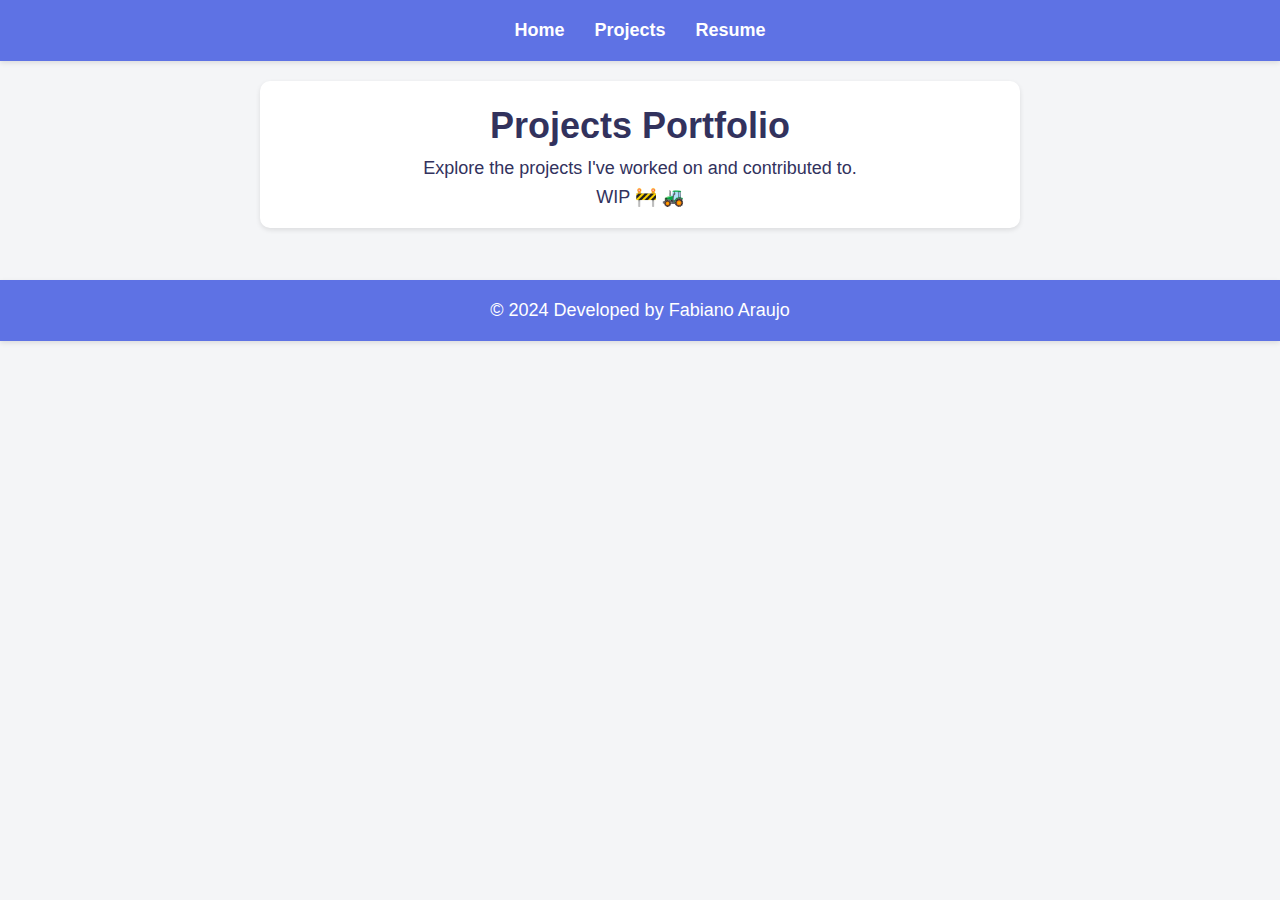
==== projects.html @ 5afb22af "Reverse" ====
<!DOCTYPE html>
<html lang="en">
<head>
    <meta charset="UTF-8">
    <meta name="viewport" content="width=device-width, initial-scale=1.0">
    <title>Projects</title>
    <link rel="stylesheet" href="css/style.css">
    <link rel="shortcut icon" type="image/x-icon" href="images/favicon.ico">
    <link rel="apple-touch-icon" href="images/apple-touch-icon.png">
</head>
<body>
    <header>
        <nav>
            <ul>
                <li><a href="index.html">Home</a></li>
                <li><a href="projects.html">Projects</a></li>
                <li><a href="resume.html">Resume</a></li>
            </ul>
        </nav>
    </header>
    <main>
        <section id="centered">
            <h1>Projects Portfolio</h1>
            <p>Explore the projects I've worked on and contributed to.</p>
            <p>WIP 🚧 🚜</p>
            <div id="projects-list">
                <!-- Dynamic projects will be loaded here -->
            </div>
        </section>
    </main>
    <footer>
        <p>© 2024 Developed by Fabiano Araujo</p>
    </footer>
    <script src="js/script.js"></script>
</body>
</html>
---- css/style.css ----
:root {
    --primary-color: #5E72E4;
    --secondary-color: #2DCE89;
    --background-color: #F4F5F7;
    --text-color: #32325D;
    --white: #FFFFFF;
    --shadow-color: rgba(0,0,0,0.1);
}

* {
    margin: 0;
    padding: 0;
    box-sizing: border-box;
}

body {
    font-family: 'Helvetica Neue', Arial, sans-serif;
    color: var(--text-color);
    background-color: var(--background-color);
    line-height: 1.6;
}

header, footer {
    color: var(--white);
    background-color: var(--primary-color);
    padding: 1rem 0;
    box-shadow: 0 2px 5px var(--shadow-color);
}

header nav ul, footer {
    list-style: none;
    display: flex;
    justify-content: center;
    text-align: center;
}

header nav ul li, footer p {
    margin: 0 15px;
}

header nav ul li a {
    text-decoration: none;
    color: var(--white);
    font-weight: bold;
    transition: color 0.3s;
}

header nav ul li a:hover {
    color: var(--secondary-color);
    text-decoration: underline;
}

main {
    max-width: 800px;
    margin: 0 auto;
    padding: 20px;
}

/* Increased indentation for list items */
main li {
    margin-left: 30px;  /* Adjust as needed for desired indentation */
}

section {
    margin-bottom: 2rem;
    padding: 1rem;
    background-color: var(--white);
    box-shadow: 0 2px 5px var(--shadow-color);
    border-radius: 10px;
}

@media (max-width: 800px) {
    main {
        max-width: 95%;
        padding: 10px;
    }
}

@media (max-width: 500px) {
    main {
        padding: 5px;
    }
}

@media (min-width: 768px) {
    body {
        font-size: 18px;
    }
}

@media (max-width: 767px) {
    header nav ul {
        flex-direction: column;
    }

    header nav ul li {
        margin-bottom: 0.5rem;
    }
}

/* Text alignment classes */
#leftAligned {
    text-align: left;
}

#centered {
    text-align: center;
}

.spaced {
    margin-top: 20px; /* Adjust the value to control the amount of spacing */
}
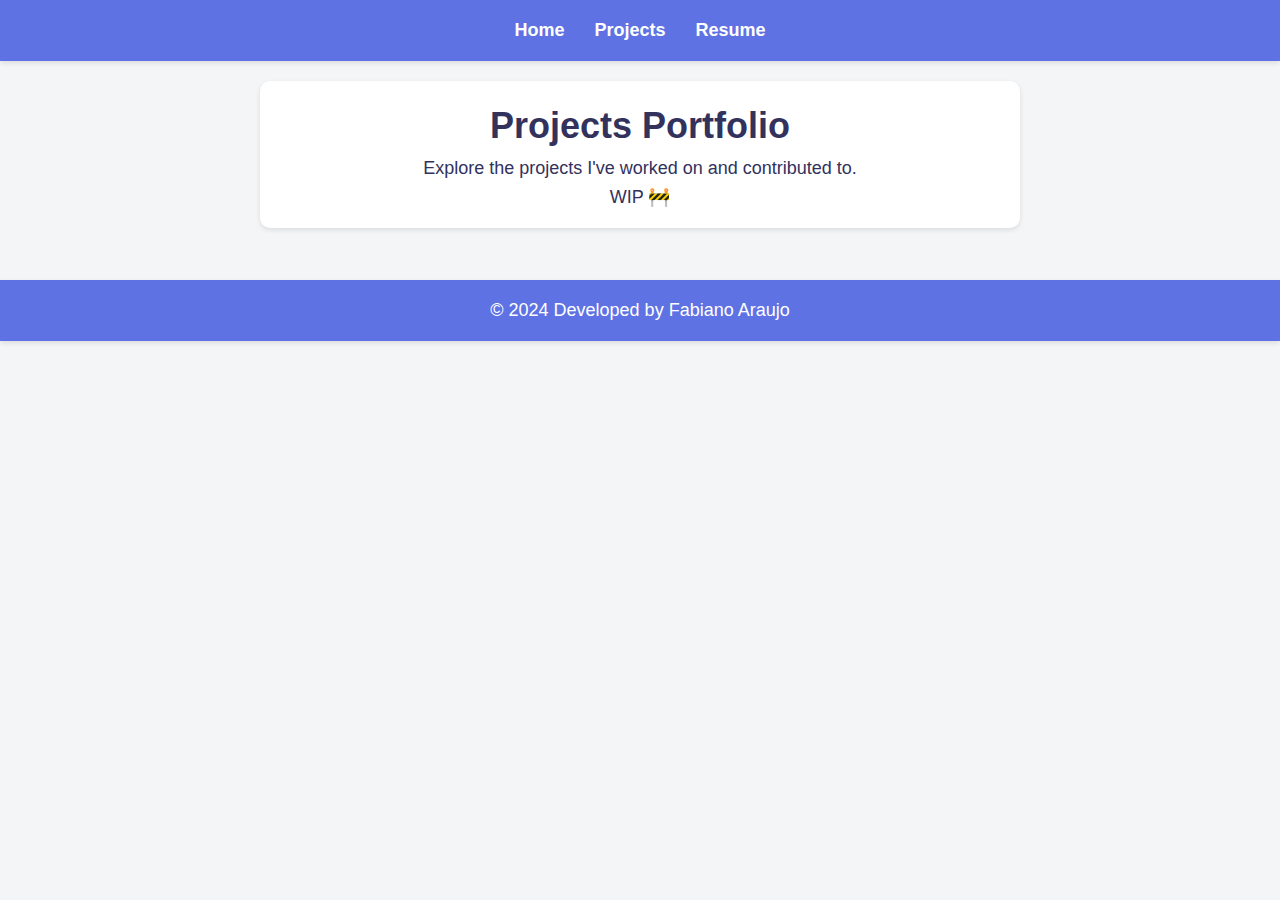
==== commit fa3cb362: "Reverse" ====
--- a/projects.html
+++ b/projects.html
@@ -22,7 +22,7 @@
         <section id="centered">
             <h1>Projects Portfolio</h1>
             <p>Explore the projects I've worked on and contributed to.</p>
-            <p>WIP 🚧 🚜</p>
+            <p>WIP 🚧</p>
             <div id="projects-list">
                 <!-- Dynamic projects will be loaded here -->
             </div>
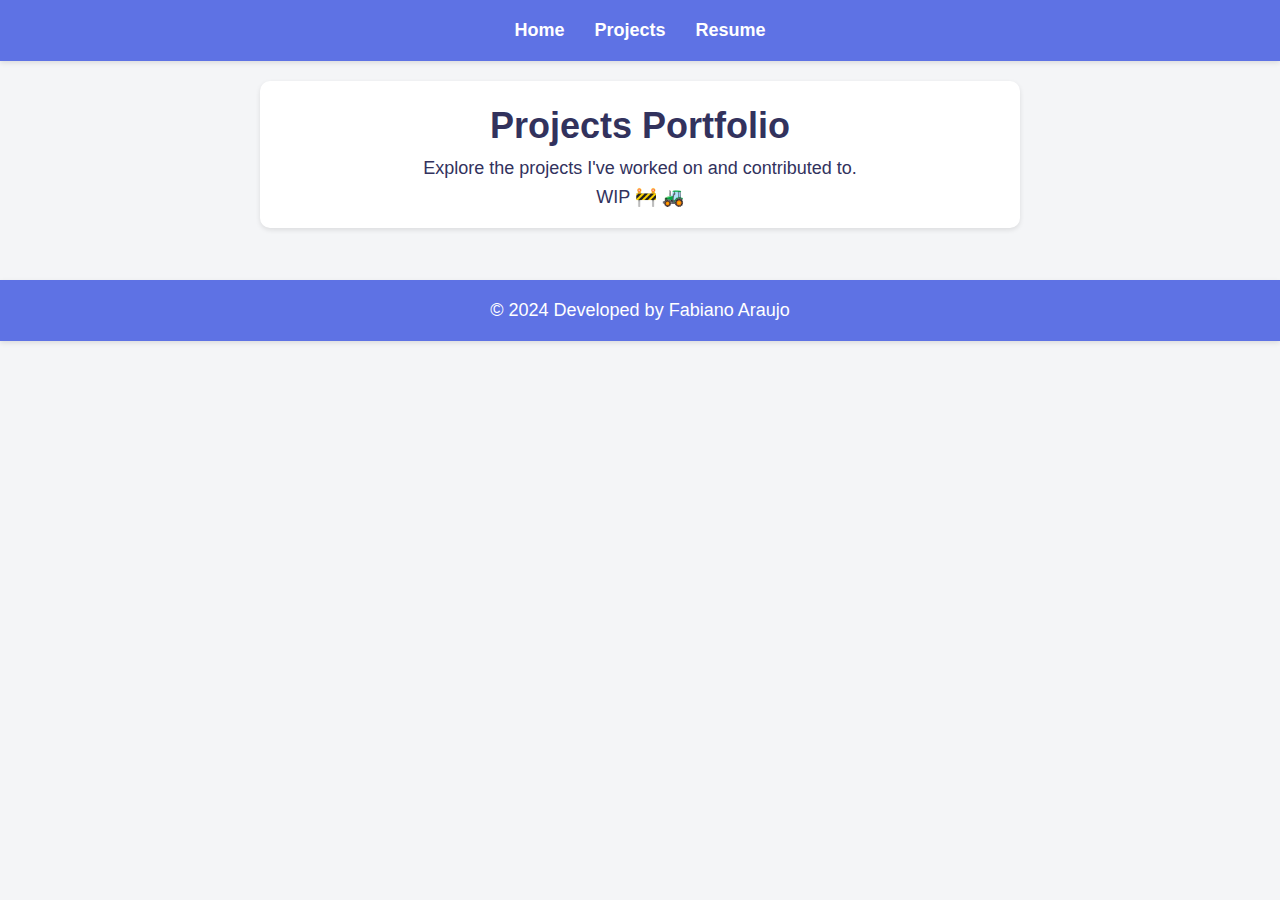
==== commit 8b662597: "New emoji" ====
--- a/projects.html
+++ b/projects.html
@@ -22,7 +22,7 @@
         <section id="centered">
             <h1>Projects Portfolio</h1>
             <p>Explore the projects I've worked on and contributed to.</p>
-            <p>WIP 🚧</p>
+            <p>WIP 🚧 🚜</p>
             <div id="projects-list">
                 <!-- Dynamic projects will be loaded here -->
             </div>
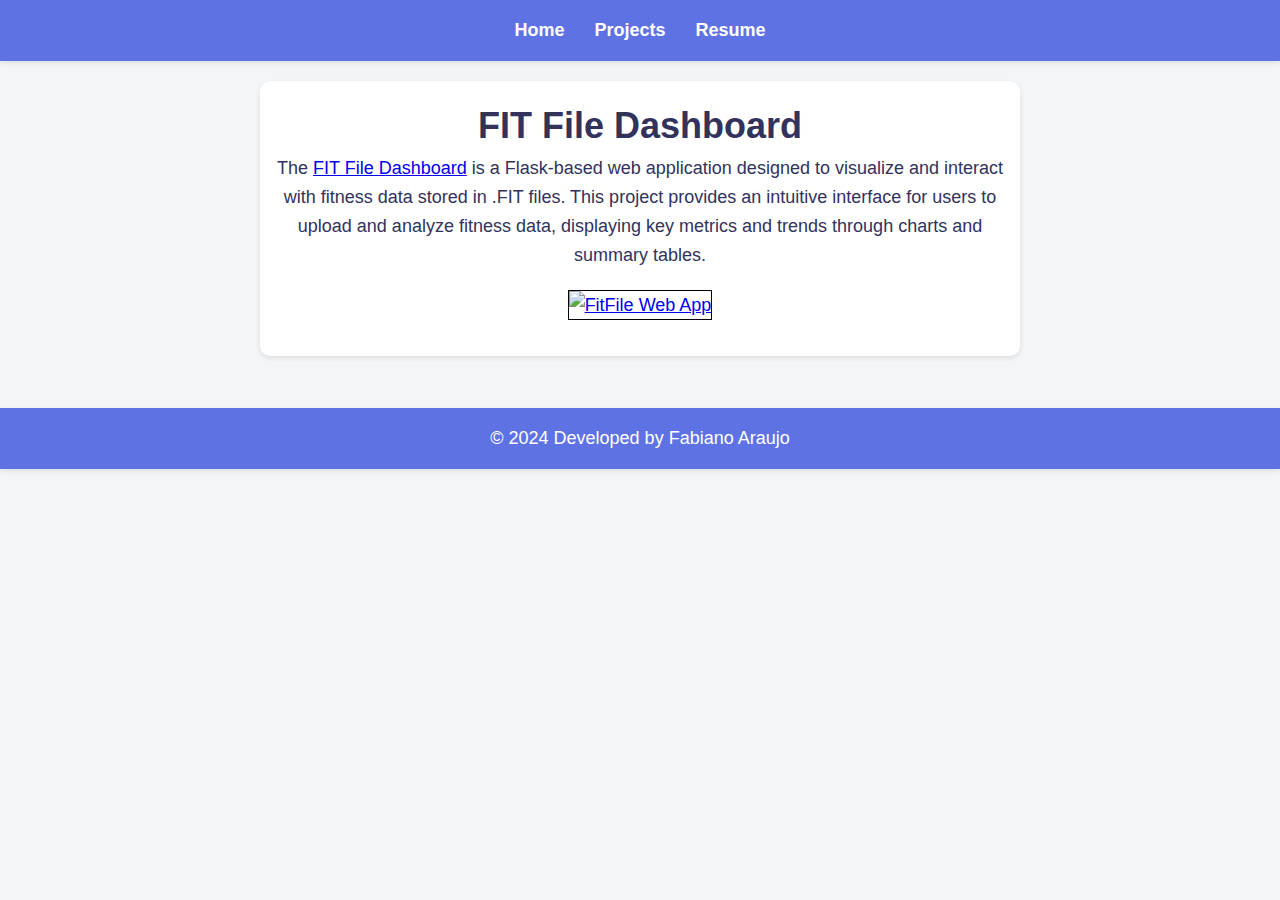
==== commit 5e3306ca: "First project" ====
--- a/projects.html
+++ b/projects.html
@@ -20,12 +20,10 @@
     </header>
     <main>
         <section id="centered">
-            <h1>Projects Portfolio</h1>
-            <p>Explore the projects I've worked on and contributed to.</p>
-            <p>WIP 🚧 🚜</p>
-            <div id="projects-list">
-                <!-- Dynamic projects will be loaded here -->
-            </div>
+            <h1>FIT File Dashboard</h1>
+            <p>The <a href="https://fcamineiro.pythonanywhere.com" target="_blank">FIT File Dashboard</a> is a Flask-based web application designed to visualize and interact with fitness data stored in .FIT files. This project provides an intuitive interface for users to upload and analyze fitness data, displaying key metrics and trends through charts and summary tables.</p>
+                <a id="centered" href="https://fcamineiro.pythonanywhere.com" target="_blank">
+                    <img src="images/fitfile.png" alt="FitFile Web App" style="border: 1px solid black; width: 600px; margin: 20px;"></a>
         </section>
     </main>
     <footer>
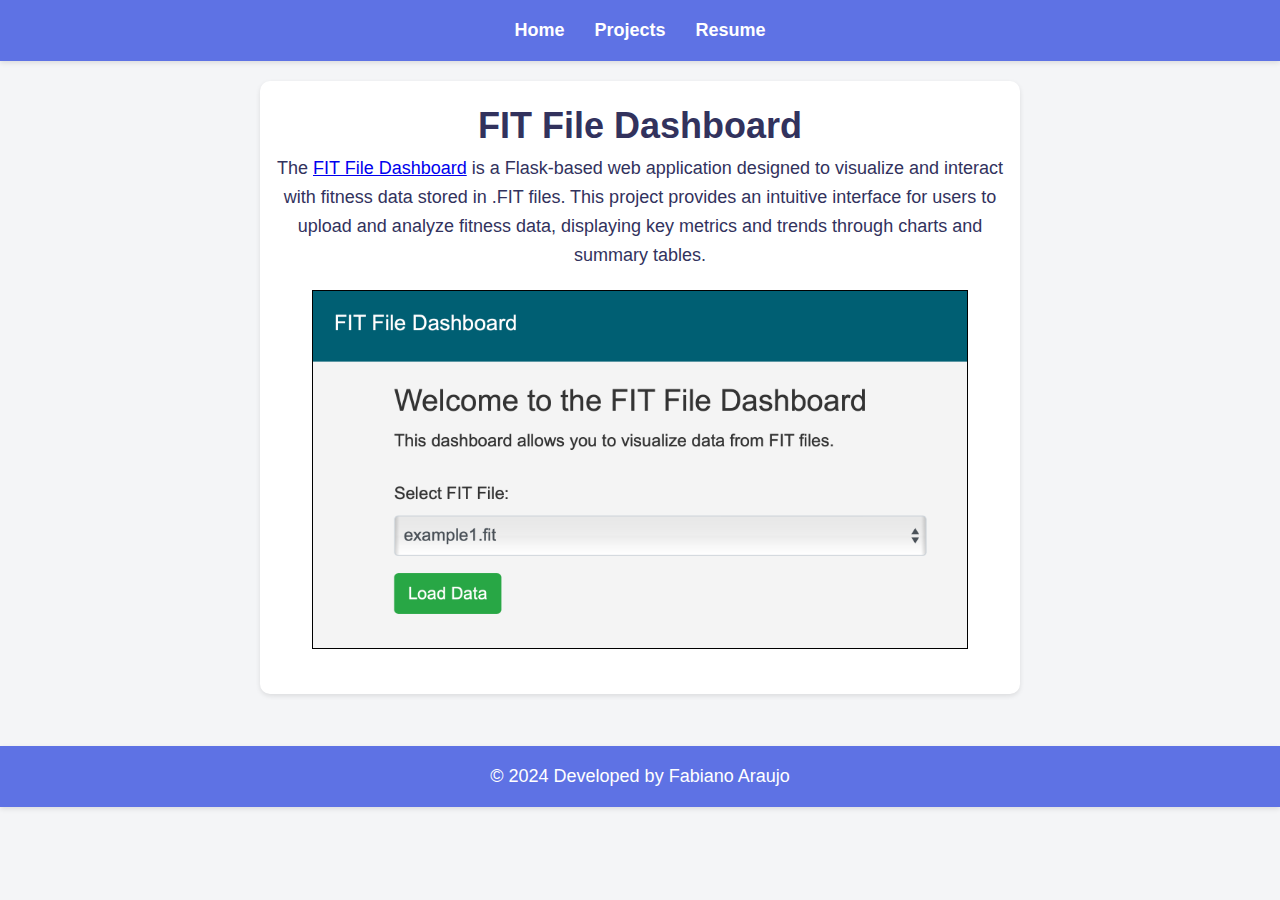
==== commit 020444df: "CSS fixes" ====
--- a/projects.html
+++ b/projects.html
@@ -22,8 +22,7 @@
         <section id="centered">
             <h1>FIT File Dashboard</h1>
             <p>The <a href="https://fcamineiro.pythonanywhere.com" target="_blank">FIT File Dashboard</a> is a Flask-based web application designed to visualize and interact with fitness data stored in .FIT files. This project provides an intuitive interface for users to upload and analyze fitness data, displaying key metrics and trends through charts and summary tables.</p>
-                <a id="centered" href="https://fcamineiro.pythonanywhere.com" target="_blank">
-                    <img src="images/fitfile.png" alt="FitFile Web App" style="border: 1px solid black; width: 600px; margin: 20px;"></a>
+            <a id="centered" href="https://fcamineiro.pythonanywhere.com" target="_blank"><img src="images/fitfile.png" alt="FitFile Web App" class="responsive-image" style="border: 1px solid black; margin: 20px;"></a>
         </section>
     </main>
     <footer>
@@ -31,4 +30,4 @@
     </footer>
     <script src="js/script.js"></script>
 </body>
-</html>
+</html>--- a/css/style.css
+++ b/css/style.css
@@ -110,3 +110,9 @@
 .spaced {
     margin-top: 20px; /* Adjust the value to control the amount of spacing */
 }
+
+.responsive-image {
+    max-width: 90%;
+    height: auto;
+}
+
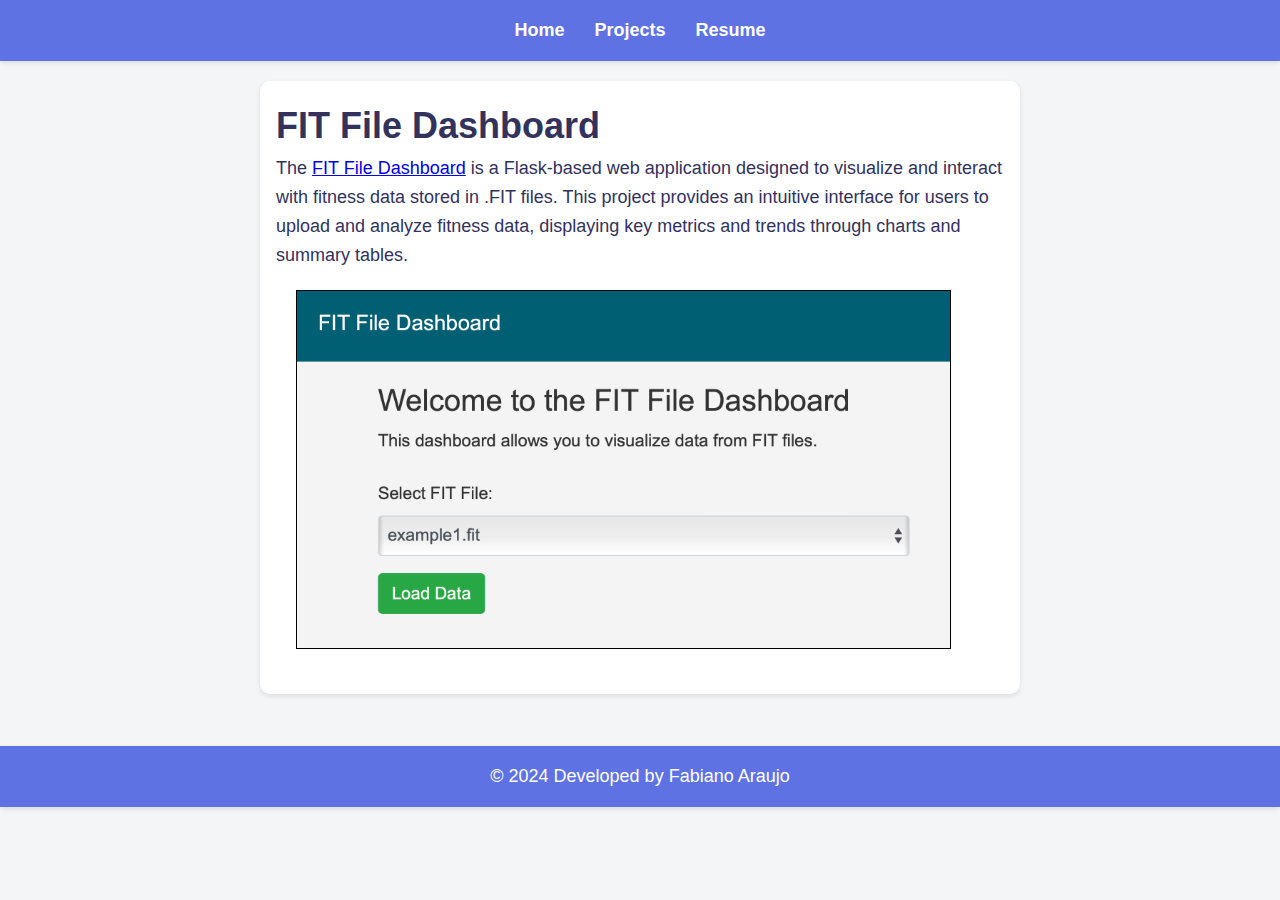
==== commit fba0a23a: "New apple touch icon" ====
--- a/projects.html
+++ b/projects.html
@@ -19,7 +19,7 @@
         </nav>
     </header>
     <main>
-        <section id="centered">
+        <section>
             <h1>FIT File Dashboard</h1>
             <p>The <a href="https://fcamineiro.pythonanywhere.com" target="_blank">FIT File Dashboard</a> is a Flask-based web application designed to visualize and interact with fitness data stored in .FIT files. This project provides an intuitive interface for users to upload and analyze fitness data, displaying key metrics and trends through charts and summary tables.</p>
             <a id="centered" href="https://fcamineiro.pythonanywhere.com" target="_blank"><img src="images/fitfile.png" alt="FitFile Web App" class="responsive-image" style="border: 1px solid black; margin: 20px;"></a>
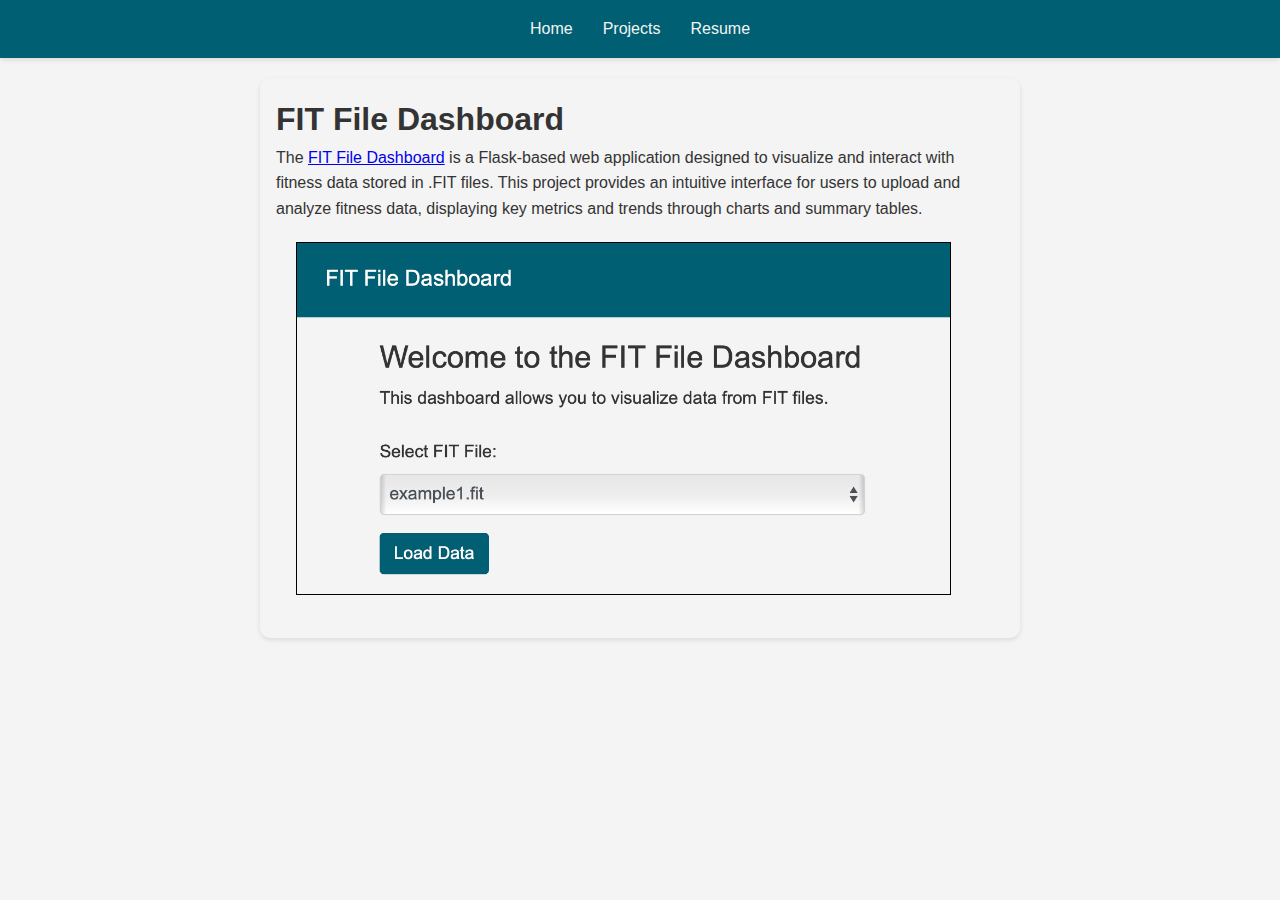
==== commit e03b7308: "CSS improvements" ====
--- a/projects.html
+++ b/projects.html
@@ -1,33 +1,29 @@
 <!DOCTYPE html>
 <html lang="en">
-<head>
-    <meta charset="UTF-8">
-    <meta name="viewport" content="width=device-width, initial-scale=1.0">
-    <title>Projects</title>
-    <link rel="stylesheet" href="css/style.css">
-    <link rel="shortcut icon" type="image/x-icon" href="images/favicon.ico">
-    <link rel="apple-touch-icon" href="images/apple-touch-icon.png">
-</head>
-<body>
-    <header>
-        <nav>
-            <ul>
-                <li><a href="index.html">Home</a></li>
-                <li><a href="projects.html">Projects</a></li>
-                <li><a href="resume.html">Resume</a></li>
-            </ul>
-        </nav>
-    </header>
-    <main>
-        <section>
-            <h1>FIT File Dashboard</h1>
-            <p>The <a href="https://fcamineiro.pythonanywhere.com" target="_blank">FIT File Dashboard</a> is a Flask-based web application designed to visualize and interact with fitness data stored in .FIT files. This project provides an intuitive interface for users to upload and analyze fitness data, displaying key metrics and trends through charts and summary tables.</p>
-            <a id="centered" href="https://fcamineiro.pythonanywhere.com" target="_blank"><img src="images/fitfile.png" alt="FitFile Web App" class="responsive-image" style="border: 1px solid black; margin: 20px;"></a>
-        </section>
-    </main>
-    <footer>
-        <p>© 2024 Developed by Fabiano Araujo</p>
-    </footer>
-    <script src="js/script.js"></script>
-</body>
+    <head>
+        <meta charset="UTF-8">
+        <meta name="viewport" content="width=device-width, initial-scale=1.0">
+        <title>Projects</title>
+        <link rel="stylesheet" href="css/style.css">
+        <link rel="shortcut icon" type="image/x-icon" href="images/favicon.ico">
+        <link rel="apple-touch-icon" href="images/apple-touch-icon.png">
+    </head>
+    <body>
+        <header>
+            <nav>
+                <ul>
+                    <li><a href="index.html">Home</a></li>
+                    <li><a href="projects.html">Projects</a></li>
+                    <li><a href="resume.html">Resume</a></li>
+                </ul>
+            </nav>
+        </header>
+        <main>
+            <section>
+                <h1>FIT File Dashboard</h1>
+                <p>The <a href="https://fcamineiro.pythonanywhere.com" target="_blank">FIT File Dashboard</a> is a Flask-based web application designed to visualize and interact with fitness data stored in .FIT files. This project provides an intuitive interface for users to upload and analyze fitness data, displaying key metrics and trends through charts and summary tables.</p>
+                <a id="centered" href="https://fcamineiro.pythonanywhere.com" target="_blank"><img src="images/fitfile.png" alt="FitFile Web App" class="responsive-image" style="border: 1px solid black; margin: 20px;"></a>
+            </section>
+        </main>
+    </body>
 </html>--- a/css/style.css
+++ b/css/style.css
@@ -1,9 +1,8 @@
 :root {
-    --primary-color: #5E72E4;
-    --secondary-color: #2DCE89;
-    --background-color: #F4F5F7;
-    --text-color: #32325D;
-    --white: #FFFFFF;
+    --primary-color: #005f73;
+    --secondary-color: #2a9d8f;
+    --background-color: #f4f4f4;
+    --text-color: #333;
     --shadow-color: rgba(0,0,0,0.1);
 }
 
@@ -14,14 +13,15 @@
 }
 
 body {
-    font-family: 'Helvetica Neue', Arial, sans-serif;
+    font-family: 'Arial', sans-serif;
     color: var(--text-color);
     background-color: var(--background-color);
     line-height: 1.6;
 }
 
-header, footer {
-    color: var(--white);
+header {
+    font-family: 'Arial', Helvetica, sans-serif;
+    color: var(--background-color);
     background-color: var(--primary-color);
     padding: 1rem 0;
     box-shadow: 0 2px 5px var(--shadow-color);
@@ -40,8 +40,8 @@
 
 header nav ul li a {
     text-decoration: none;
-    color: var(--white);
-    font-weight: bold;
+    color: var(--background-color);
+    /* font-weight: bold; */
     transition: color 0.3s;
 }
 
@@ -58,44 +58,24 @@
 
 /* Increased indentation for list items */
 main li {
-    margin-left: 30px;  /* Adjust as needed for desired indentation */
+    margin-left: 30px;
 }
 
 section {
     margin-bottom: 2rem;
     padding: 1rem;
-    background-color: var(--white);
+    background-color: var(--background-color);
     box-shadow: 0 2px 5px var(--shadow-color);
     border-radius: 10px;
 }
 
-@media (max-width: 800px) {
-    main {
-        max-width: 95%;
-        padding: 10px;
-    }
-}
-
-@media (max-width: 500px) {
-    main {
-        padding: 5px;
-    }
-}
-
-@media (min-width: 768px) {
-    body {
-        font-size: 18px;
-    }
-}
-
-@media (max-width: 767px) {
-    header nav ul {
-        flex-direction: column;
-    }
-
-    header nav ul li {
-        margin-bottom: 0.5rem;
-    }
+footer {
+    font-family: 'Monaco', Arial, Helvetica, sans-serif;
+    font-size: smaller;
+    color: var(--text-color);
+    background-color: var(--shadow-color);
+    padding: 1rem 0;
+    box-shadow: 0 2px 5px var(--shadow-color);
 }
 
 /* Text alignment classes */
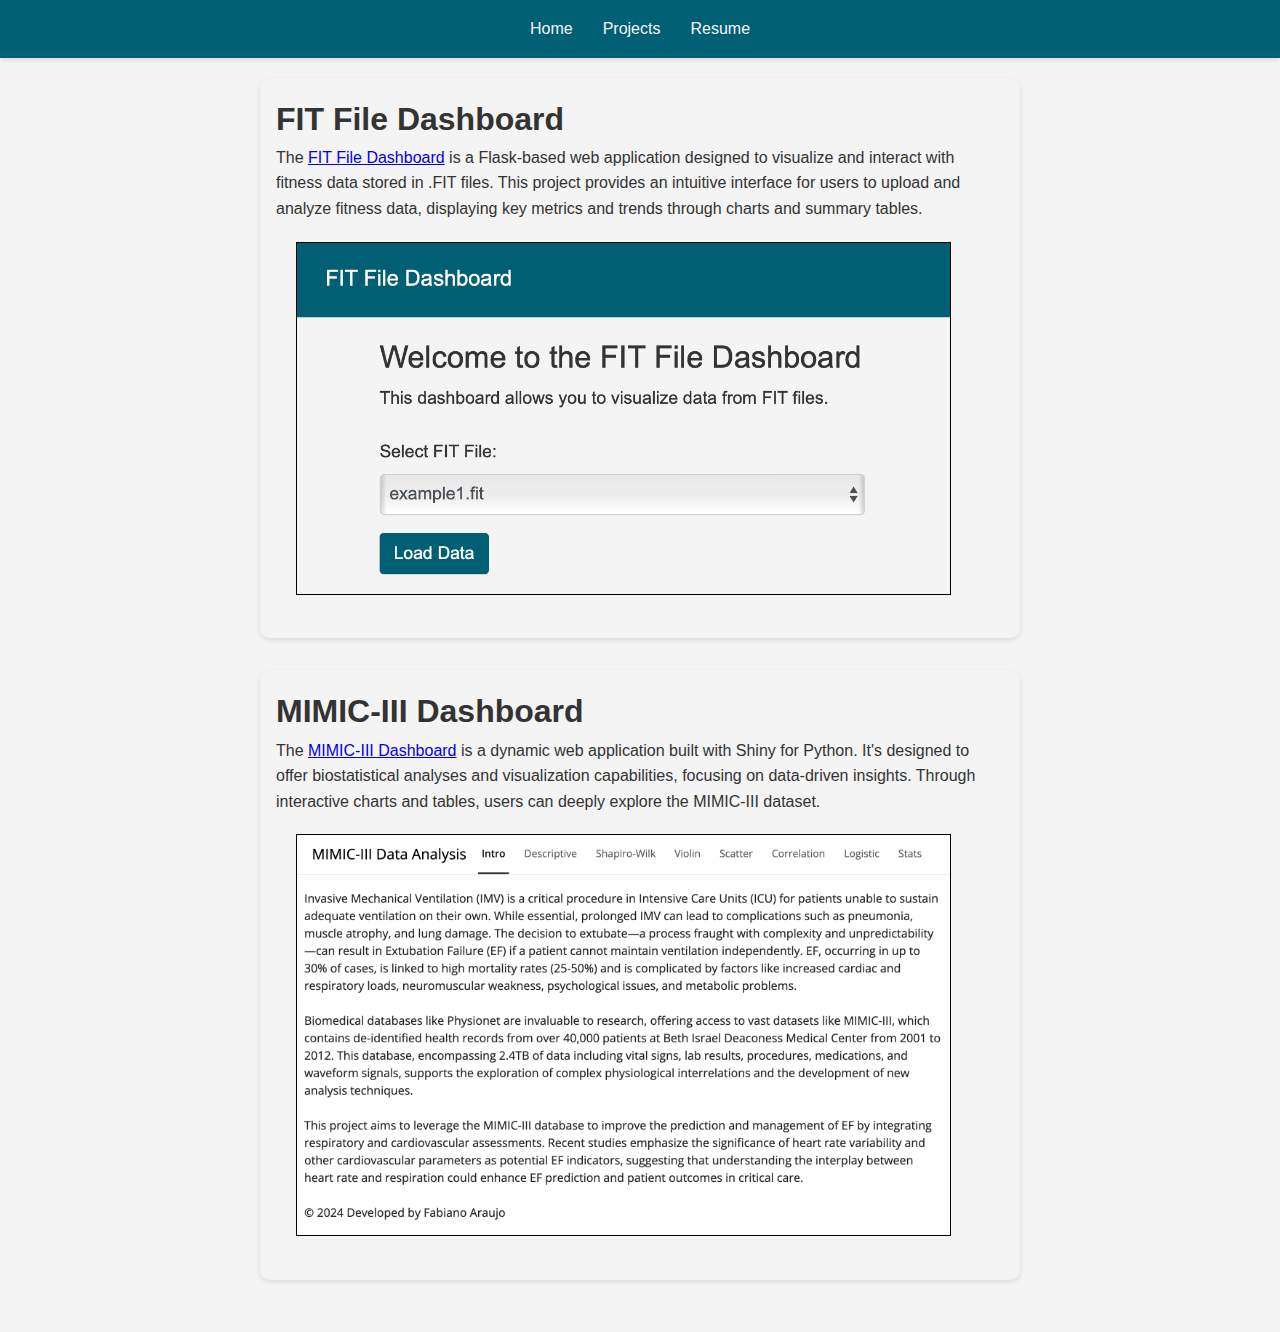
==== commit f3a2bd32: "Added new project" ====
--- a/projects.html
+++ b/projects.html
@@ -24,6 +24,11 @@
                 <p>The <a href="https://fcamineiro.pythonanywhere.com" target="_blank">FIT File Dashboard</a> is a Flask-based web application designed to visualize and interact with fitness data stored in .FIT files. This project provides an intuitive interface for users to upload and analyze fitness data, displaying key metrics and trends through charts and summary tables.</p>
                 <a id="centered" href="https://fcamineiro.pythonanywhere.com" target="_blank"><img src="images/fitfile.png" alt="FitFile Web App" class="responsive-image" style="border: 1px solid black; margin: 20px;"></a>
             </section>
+            <section>
+                <h1>MIMIC-III Dashboard</h1>
+                <p>The <a href="https://7zozxg-fabiano-araujo.shinyapps.io/shiny-felipe/" target="_blank">MIMIC-III Dashboard</a> is a dynamic web application built with Shiny for Python. It's designed to offer biostatistical analyses and visualization capabilities, focusing on data-driven insights. Through interactive charts and tables, users can deeply explore the MIMIC-III dataset.</p>
+                <a href="https://7zozxg-fabiano-araujo.shinyapps.io/shiny-felipe/" target="_blank"><img src="images/mimic.png" alt="MIMIC-III Dashboard" class="responsive-image" style="border: 1px solid black; margin: 20px;"></a>
+            </section>
         </main>
     </body>
 </html>--- a/css/style.css
+++ b/css/style.css
@@ -70,7 +70,7 @@
 }
 
 footer {
-    font-family: 'Monaco', Arial, Helvetica, sans-serif;
+    font-family:'Courier New', Courier, monospace
     font-size: smaller;
     color: var(--text-color);
     background-color: var(--shadow-color);
